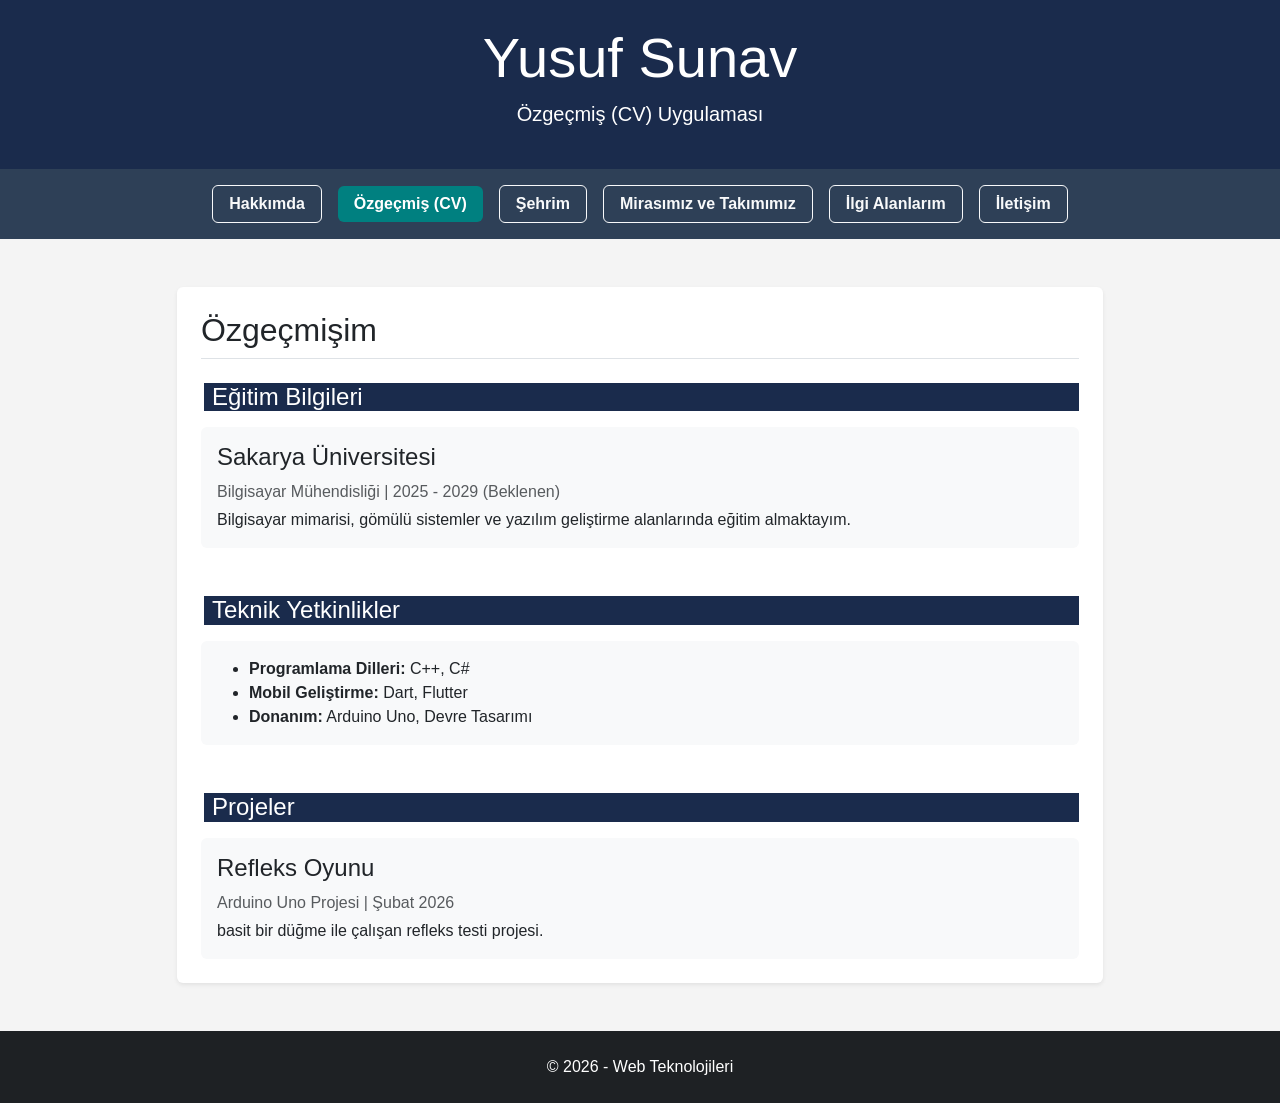
==== cv.html @ 3345e02d "proje6gun" ====
<!DOCTYPE html>
<html>
<meta charset="UTF-8">

<head>
    <title>Özgeçmiş</title>
    <!DOCTYPE html>
    <html lang="tr">

    <head>
        <meta charset="UTF-8">
        <meta name="viewport" content="width=device-width, initial-scale=1.0">
        <title>Özgeçmiş - Yusuf</title>

        <link href="https://cdn.jsdelivr.net/npm/bootstrap@5.3.3/dist/css/bootstrap.min.css" rel="stylesheet">

        <style>
            body {
                background-color: #f4f4f4;
                font-family: Arial, sans-serif;
            }

            header {
                background-color: #1A2B4C;
            }

            nav {
                background-color: #2E4057;
            }

            footer {
                background-color: #1E2124;
            }
        </style>
    </head>

<body class="d-flex flex-column min-vh-100">

    <header class="text-white text-center py-4">
        <div class="container">
            <h1 class="display-4">Yusuf Sunav</h1>
            <p class="lead">Özgeçmiş (CV) Uygulaması</p>
        </div>
    </header>

    <nav class="navbar navbar-expand-lg navbar-dark py-3">
        <div class="container justify-content-center gap-3">
            <a class="btn btn-outline-light fw-bold px-3" href="hakkimda.html">Hakkımda</a>
            <a class="btn fw-bold px-3 text-white" href="#" style="background-color: #008080; border: none;">Özgeçmiş
                (CV)</a>
            <a class="btn btn-outline-light fw-bold px-3" href="sehrim.html">Şehrim</a>
            <a class="btn btn-outline-light fw-bold px-3" href="mirasvetakim.html">Mirasımız ve Takımımız</a>
            <a class="btn btn-outline-light fw-bold px-3" href="ilgialanlarim.html">İlgi Alanlarım</a>
            <a class="btn btn-outline-light fw-bold px-3" href="iletisim.html">İletişim</a>
        </div>
    </nav>

    <div class="container my-5 flex-grow-1">
        <div class="row g-4 justify-content-center">
            <main class="col-lg-10 col-md-12">
                <div class="bg-white p-4 rounded shadow-sm h-100">
                    <h2 class="mb-4 border-bottom pb-2">Özgeçmişim</h2>

                    <section class="mb-5">
                        <header>
                            <h3 class="h4 text-white border-start border-3 ps-2"
                                style="border-color: #ffffff !important;">Eğitim Bilgileri</h3>
                        </header>
                        <article class="mt-3 p-3 bg-light rounded">
                            <h4>Sakarya Üniversitesi</h4>
                            <p class="text-muted mb-1">Bilgisayar Mühendisliği | 2025 - 2029 (Beklenen)</p>
                            <p class="mb-0">Bilgisayar mimarisi, gömülü sistemler ve yazılım geliştirme alanlarında
                                eğitim almaktayım.</p>
                        </article>
                    </section>

                    <section class="mb-5">
                        <header>
                            <h3 class="h4 text-white border-start border-3 ps-2"
                                style="border-color: #ffffff !important;">Teknik Yetkinlikler</h3>
                        </header>
                        <article class="mt-3 p-3 bg-light rounded">
                            <ul class="mb-0">
                                <li><strong>Programlama Dilleri:</strong> C++, C#</li>
                                <li><strong>Mobil Geliştirme:</strong> Dart, Flutter</li>
                                <li><strong>Donanım:</strong> Arduino Uno, Devre Tasarımı</li>
                            </ul>
                        </article>
                    </section>

                    <section>
                        <header>
                            <h3 class="h4 text-white border-start border-3 ps-2"
                                style="border-color: #ffffff !important;">Projeler</h3>
                        </header>
                        <article class="mt-3 p-3 bg-light rounded">
                            <h4>Refleks Oyunu</h4>
                            <p class="text-muted mb-1">Arduino Uno Projesi | Şubat 2026</p>
                            <p class="mb-0">basit bir düğme ile çalışan refleks testi projesi.</p>
                        </article>
                    </section>

                </div>
            </main>
        </div>
    </div>

    <footer class="text-white text-center py-4 mt-auto">
        <div class="container">
            <p class="mb-0">&copy; 2026 - Web Teknolojileri</p>
        </div>
    </footer>

</body>

</html>

</html>
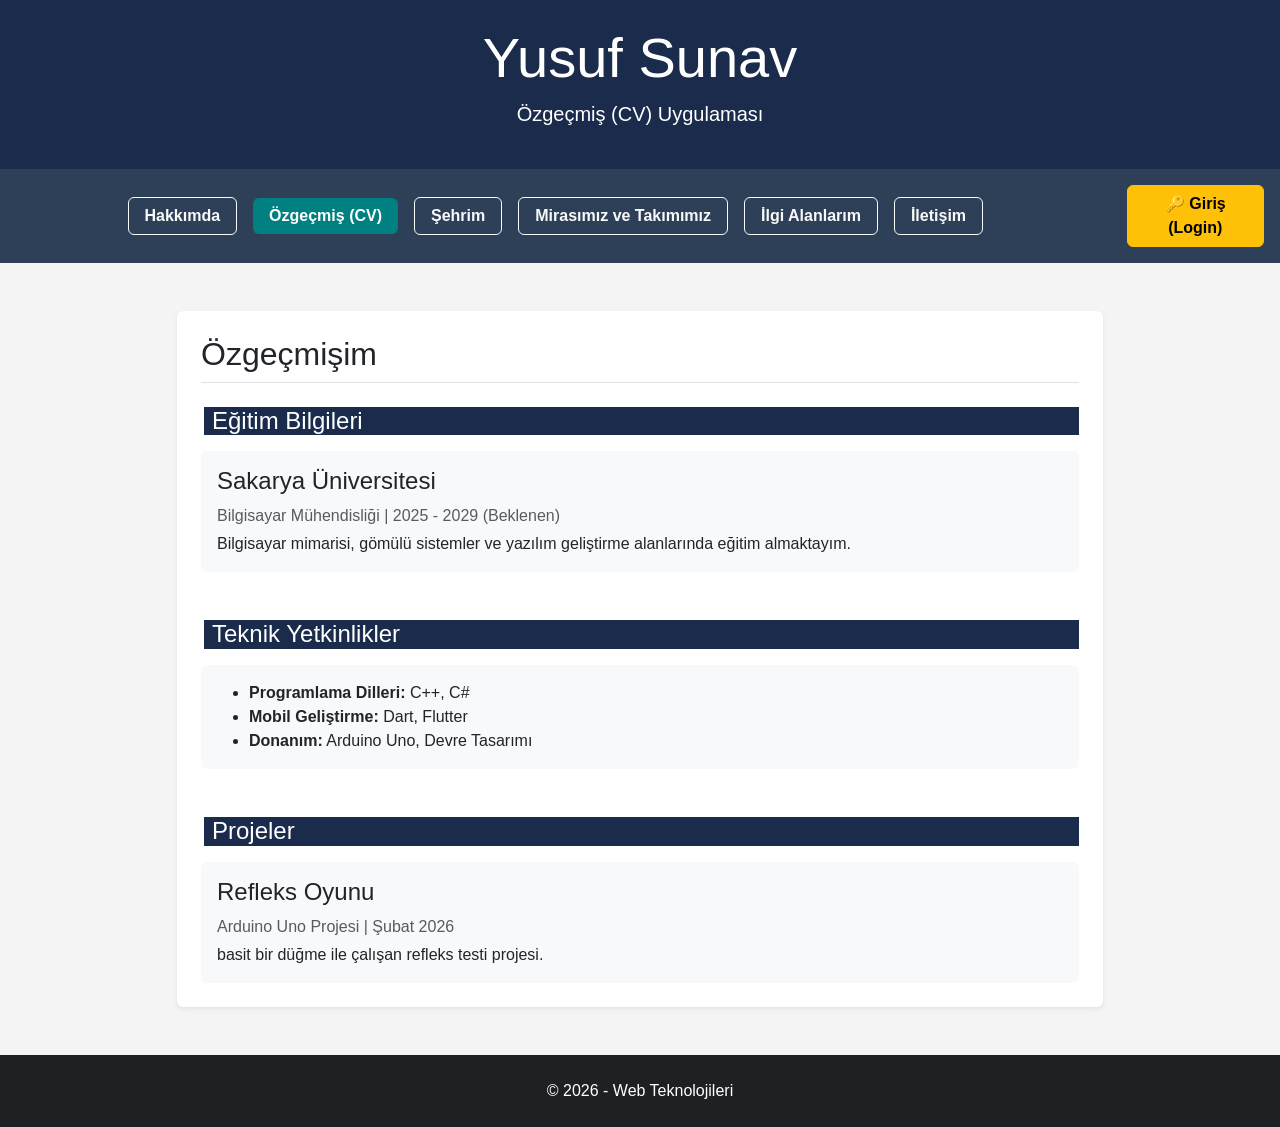
==== commit 82e542e4: "webproje7" ====
--- a/cv.html
+++ b/cv.html
@@ -53,6 +53,7 @@
             <a class="btn btn-outline-light fw-bold px-3" href="ilgialanlarim.html">İlgi Alanlarım</a>
             <a class="btn btn-outline-light fw-bold px-3" href="iletisim.html">İletişim</a>
         </div>
+        <a class="btn btn-warning fw-bold px-3 ms-3 me-3" href="login.html">🔑 Giriş (Login)</a>
     </nav>
 
     <div class="container my-5 flex-grow-1">
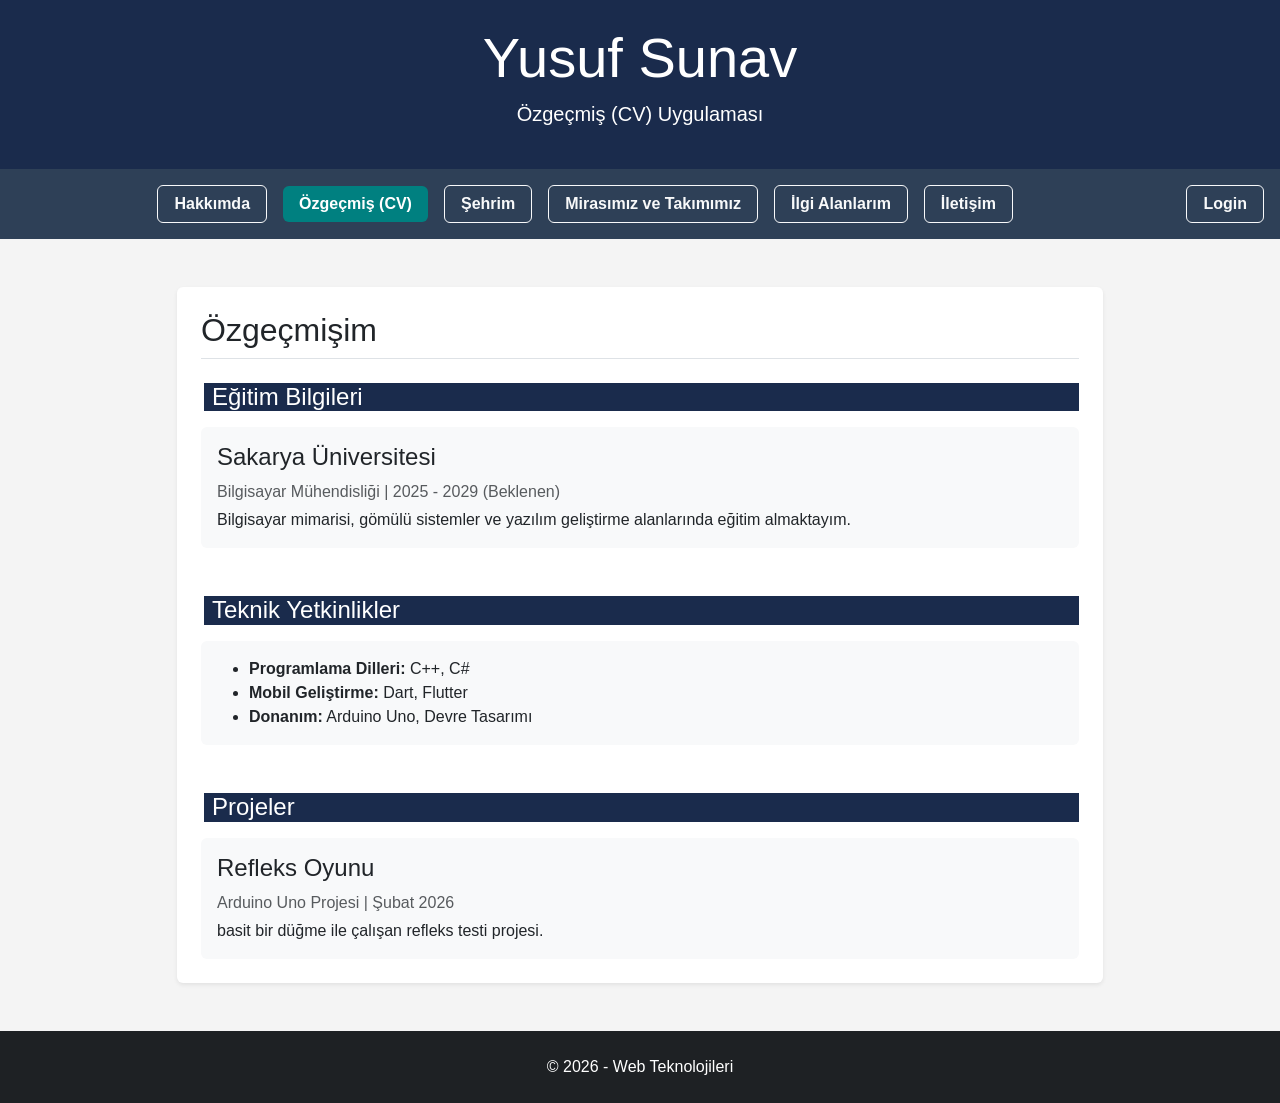
==== commit e0604400: "webproje7.1" ====
--- a/cv.html
+++ b/cv.html
@@ -53,7 +53,7 @@
             <a class="btn btn-outline-light fw-bold px-3" href="ilgialanlarim.html">İlgi Alanlarım</a>
             <a class="btn btn-outline-light fw-bold px-3" href="iletisim.html">İletişim</a>
         </div>
-        <a class="btn btn-warning fw-bold px-3 ms-3 me-3" href="login.html">🔑 Giriş (Login)</a>
+        <a class="btn btn-outline-light fw-bold px-3 ms-3 me-3" href="login.html">Login</a>
     </nav>
 
     <div class="container my-5 flex-grow-1">
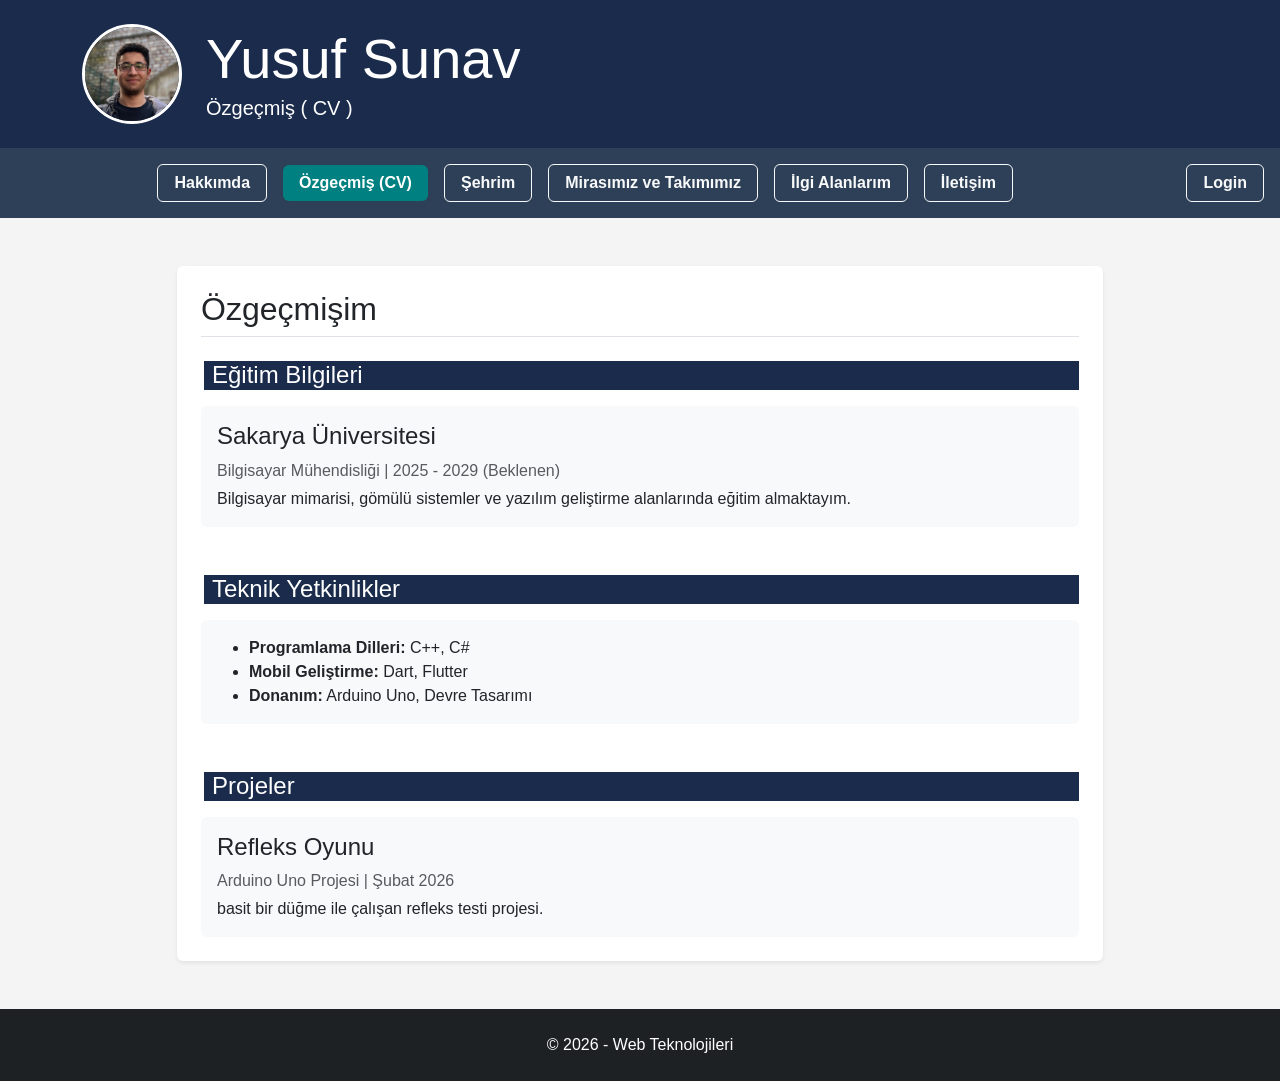
==== commit 8ca2b0c4: "proje9" ====
--- a/cv.html
+++ b/cv.html
@@ -36,13 +36,19 @@
 
 <body class="d-flex flex-column min-vh-100">
 
-    <header class="text-white text-center py-4">
-        <div class="container">
-            <h1 class="display-4">Yusuf Sunav</h1>
-            <p class="lead">Özgeçmiş (CV) Uygulaması</p>
+    <header class="text-white py-4" style="background-color: #1A2B4C;">
+        <div class="container d-flex align-items-center">
+            <div class="me-4">
+                <img src="assets/profil.jpeg" alt="Yusuf Sunav" class="rounded-circle border border-3 border-white"
+                    style="width: 100px; height: 100px; object-fit: cover;">
+            </div>
+
+            <div class="text-start">
+                <h1 class="display-4 mb-0">Yusuf Sunav</h1>
+                <p class="lead mb-0">Özgeçmiş ( CV )</p>
+            </div>
         </div>
     </header>
-
     <nav class="navbar navbar-expand-lg navbar-dark py-3">
         <div class="container justify-content-center gap-3">
             <a class="btn btn-outline-light fw-bold px-3" href="hakkimda.html">Hakkımda</a>
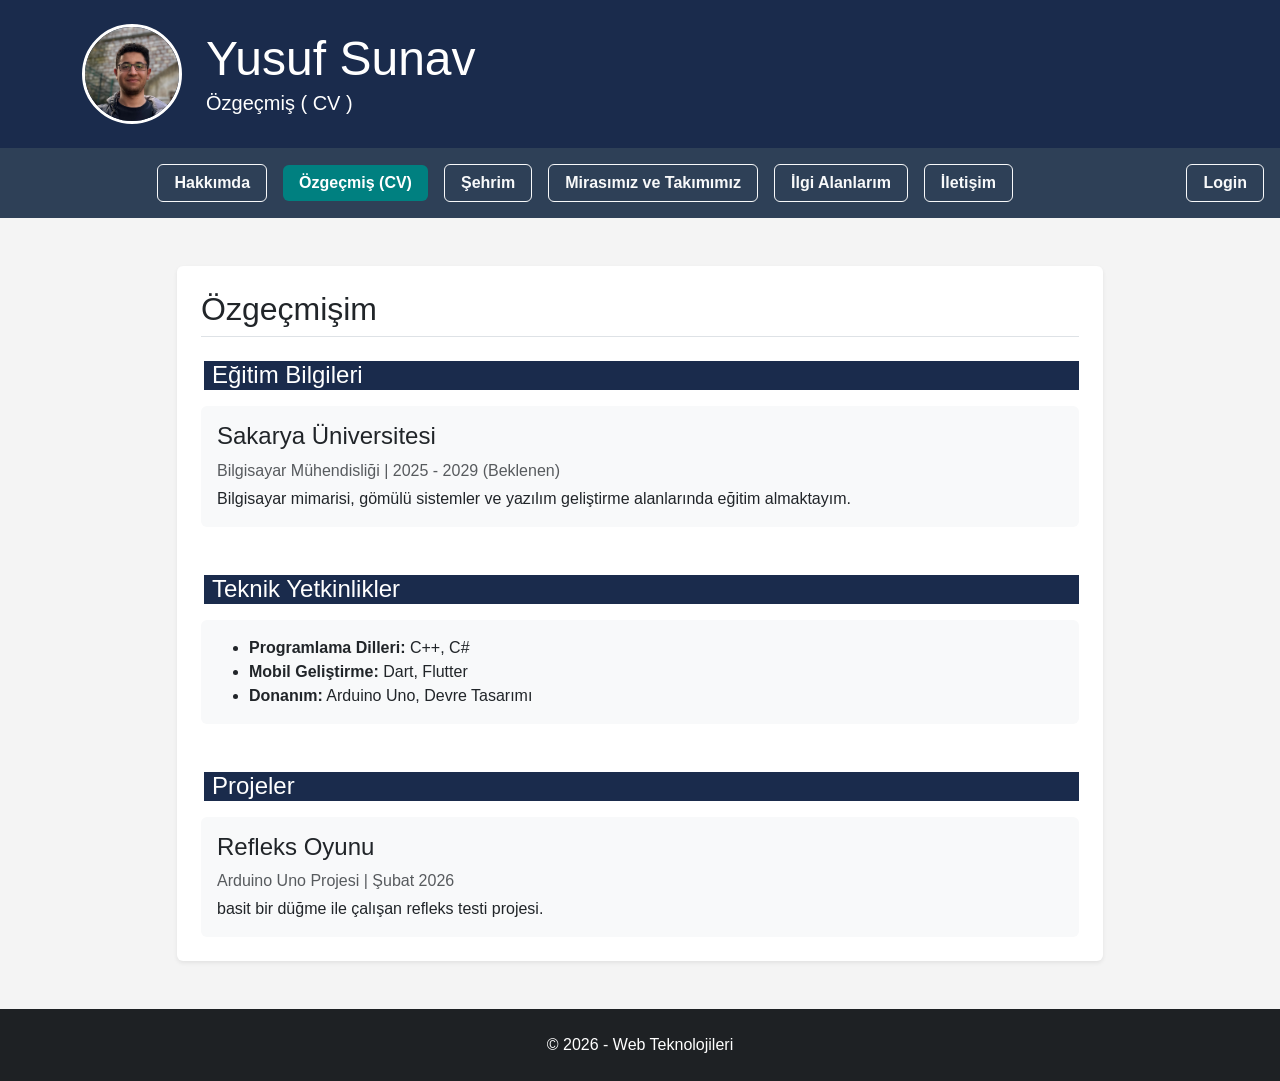
==== commit 4fa3d7b9: "proje9" ====
--- a/cv.html
+++ b/cv.html
@@ -44,7 +44,7 @@
             </div>
 
             <div class="text-start">
-                <h1 class="display-4 mb-0">Yusuf Sunav</h1>
+                <h1 class="display-5 mb-0">Yusuf Sunav</h1>
                 <p class="lead mb-0">Özgeçmiş ( CV )</p>
             </div>
         </div>
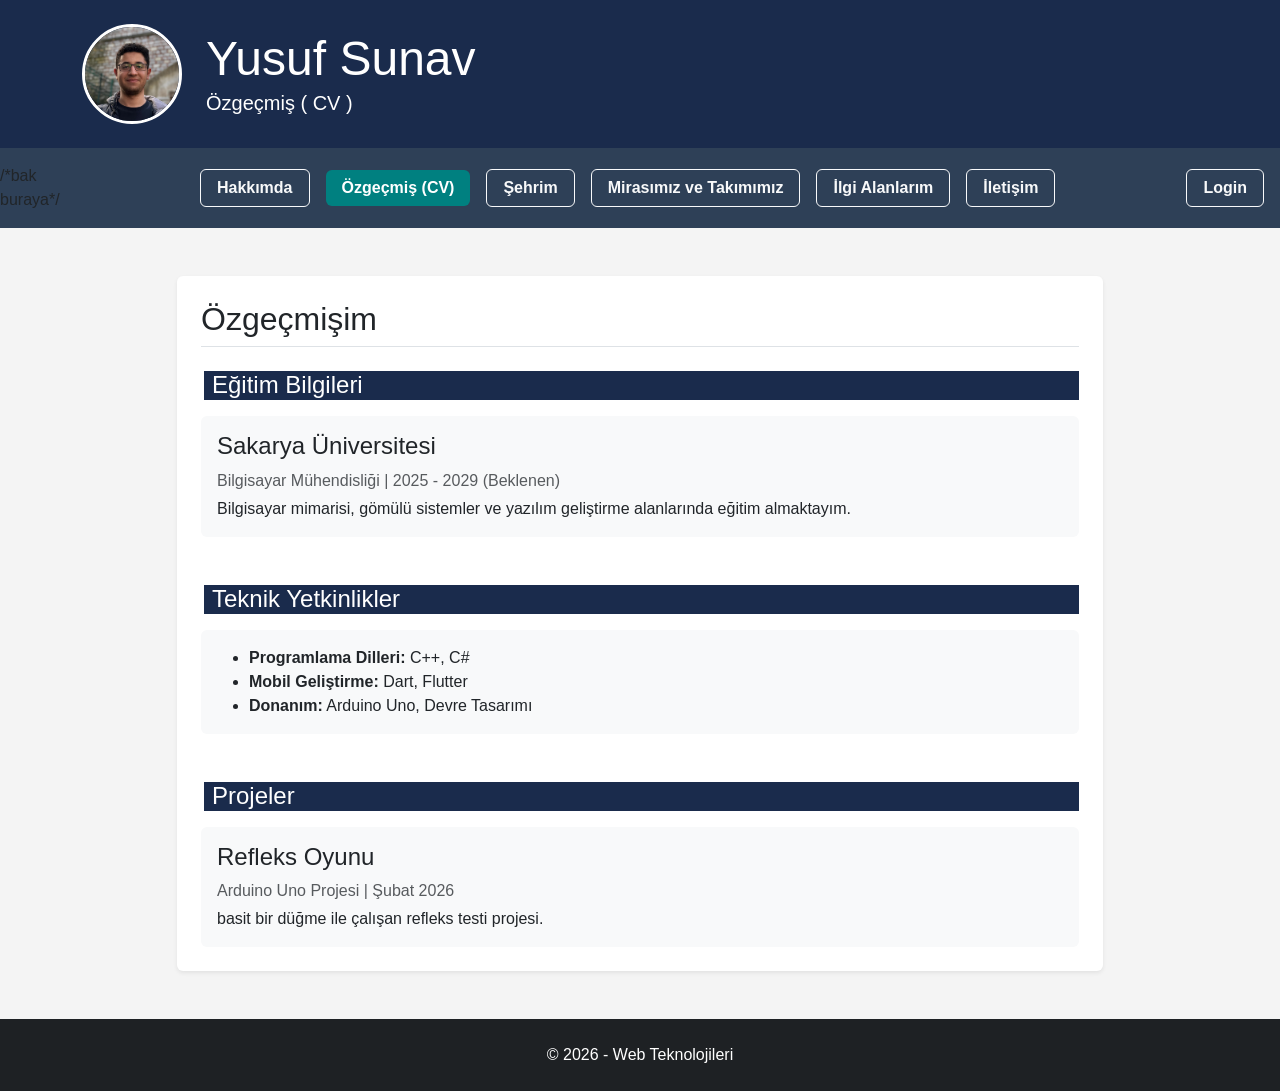
==== commit 008c156d: "proje11" ====
--- a/cv.html
+++ b/cv.html
@@ -49,7 +49,7 @@
             </div>
         </div>
     </header>
-    <nav class="navbar navbar-expand-lg navbar-dark py-3">
+    <nav class="navbar navbar-expand-lg navbar-dark py-3">/*bak buraya*/
         <div class="container justify-content-center gap-3">
             <a class="btn btn-outline-light fw-bold px-3" href="hakkimda.html">Hakkımda</a>
             <a class="btn fw-bold px-3 text-white" href="#" style="background-color: #008080; border: none;">Özgeçmiş
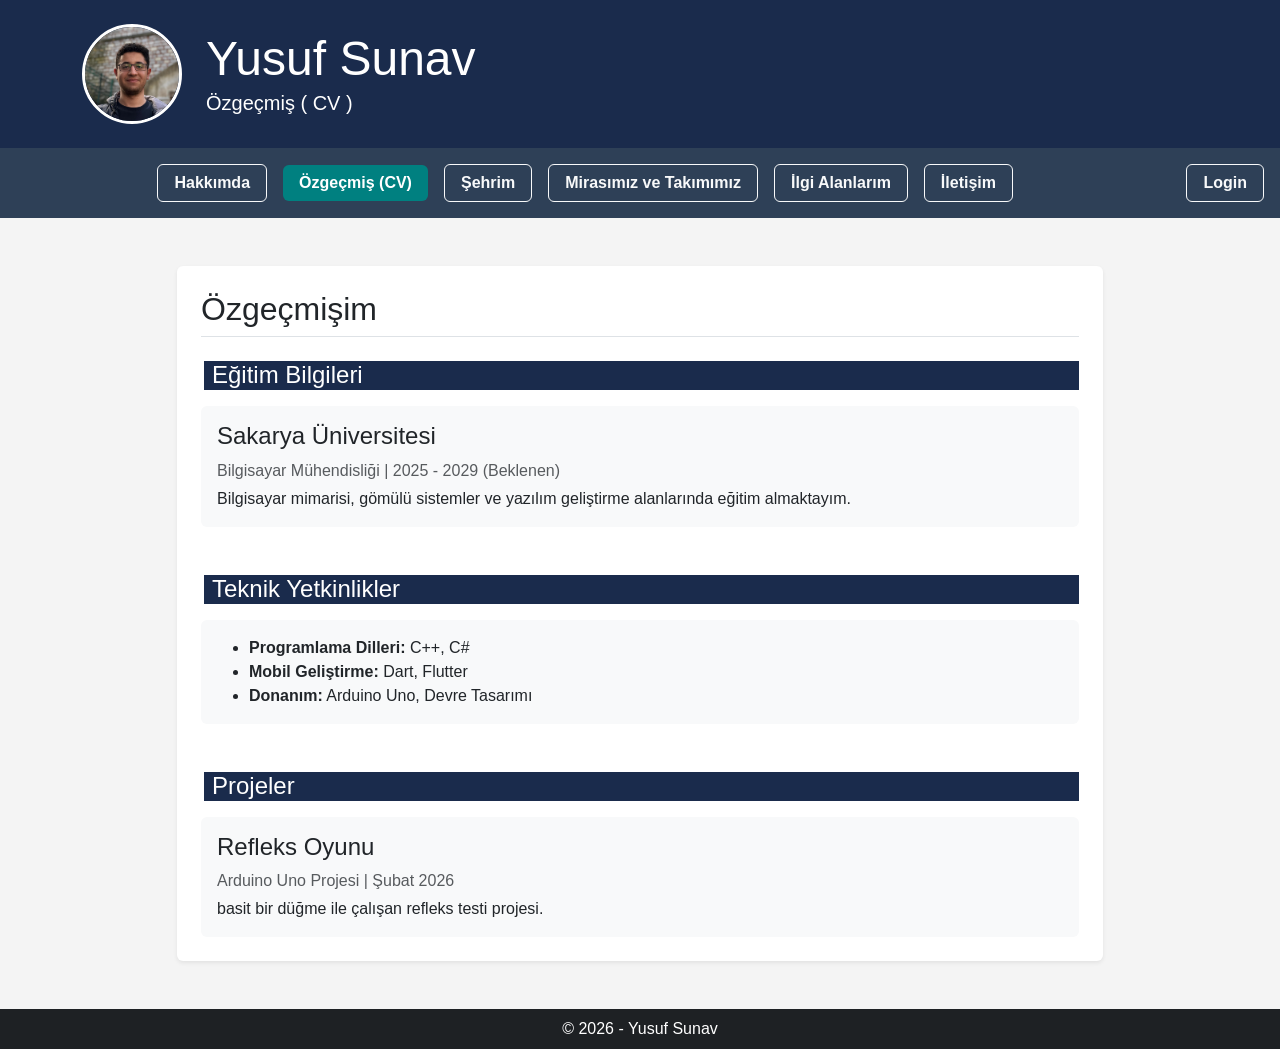
==== commit 515db538: "projesonayakın" ====
--- a/cv.html
+++ b/cv.html
@@ -14,24 +14,7 @@
 
         <link href="https://cdn.jsdelivr.net/npm/bootstrap@5.3.3/dist/css/bootstrap.min.css" rel="stylesheet">
 
-        <style>
-            body {
-                background-color: #f4f4f4;
-                font-family: Arial, sans-serif;
-            }
-
-            header {
-                background-color: #1A2B4C;
-            }
-
-            nav {
-                background-color: #2E4057;
-            }
-
-            footer {
-                background-color: #1E2124;
-            }
-        </style>
+        <link rel="stylesheet" href="css/style.css">
     </head>
 
 <body class="d-flex flex-column min-vh-100">
@@ -49,7 +32,7 @@
             </div>
         </div>
     </header>
-    <nav class="navbar navbar-expand-lg navbar-dark py-3">/*bak buraya*/
+    <nav class="navbar navbar-expand-lg navbar-dark py-3">
         <div class="container justify-content-center gap-3">
             <a class="btn btn-outline-light fw-bold px-3" href="hakkimda.html">Hakkımda</a>
             <a class="btn fw-bold px-3 text-white" href="#" style="background-color: #008080; border: none;">Özgeçmiş
@@ -112,11 +95,12 @@
         </div>
     </div>
 
-    <footer class="text-white text-center py-4 mt-auto">
+    <footer class="text-white text-center py-2 mt-auto" style="background-color: #1E2124;">
         <div class="container">
-            <p class="mb-0">&copy; 2026 - Web Teknolojileri</p>
+            <p class="mb-0">&copy; 2026 - Yusuf Sunav</p>
         </div>
     </footer>
+
 
 </body>
 
--- a/css/style.css
+++ b/css/style.css
@@ -0,0 +1,40 @@
+/* Ortak Renkler ve Fontlar */
+body {
+    background-color: #f4f4f4;
+    font-family: Arial, sans-serif;
+}
+
+header {
+    background-color: #1A2B4C;
+}
+
+nav {
+    background-color: #2E4057;
+}
+
+footer {
+    background-color: #1E2124;
+}
+
+/* Mirasımız Sayfası İçin Özel Görsel Stili */
+.section-img {
+    width: 100%;
+    height: 250px;
+    object-fit: cover;
+    border-radius: 8px;
+}
+
+/* İlgi Alanlarım Sayfası İçin Kitap Kartı Stili */
+.card-img-top {
+    height: 300px;
+    object-fit: contain;
+    background-color: #eee;
+}
+
+.kitap-kard {
+    transition: transform 0.2s;
+}
+
+.kitap-kard:hover {
+    transform: scale(1.03);
+}
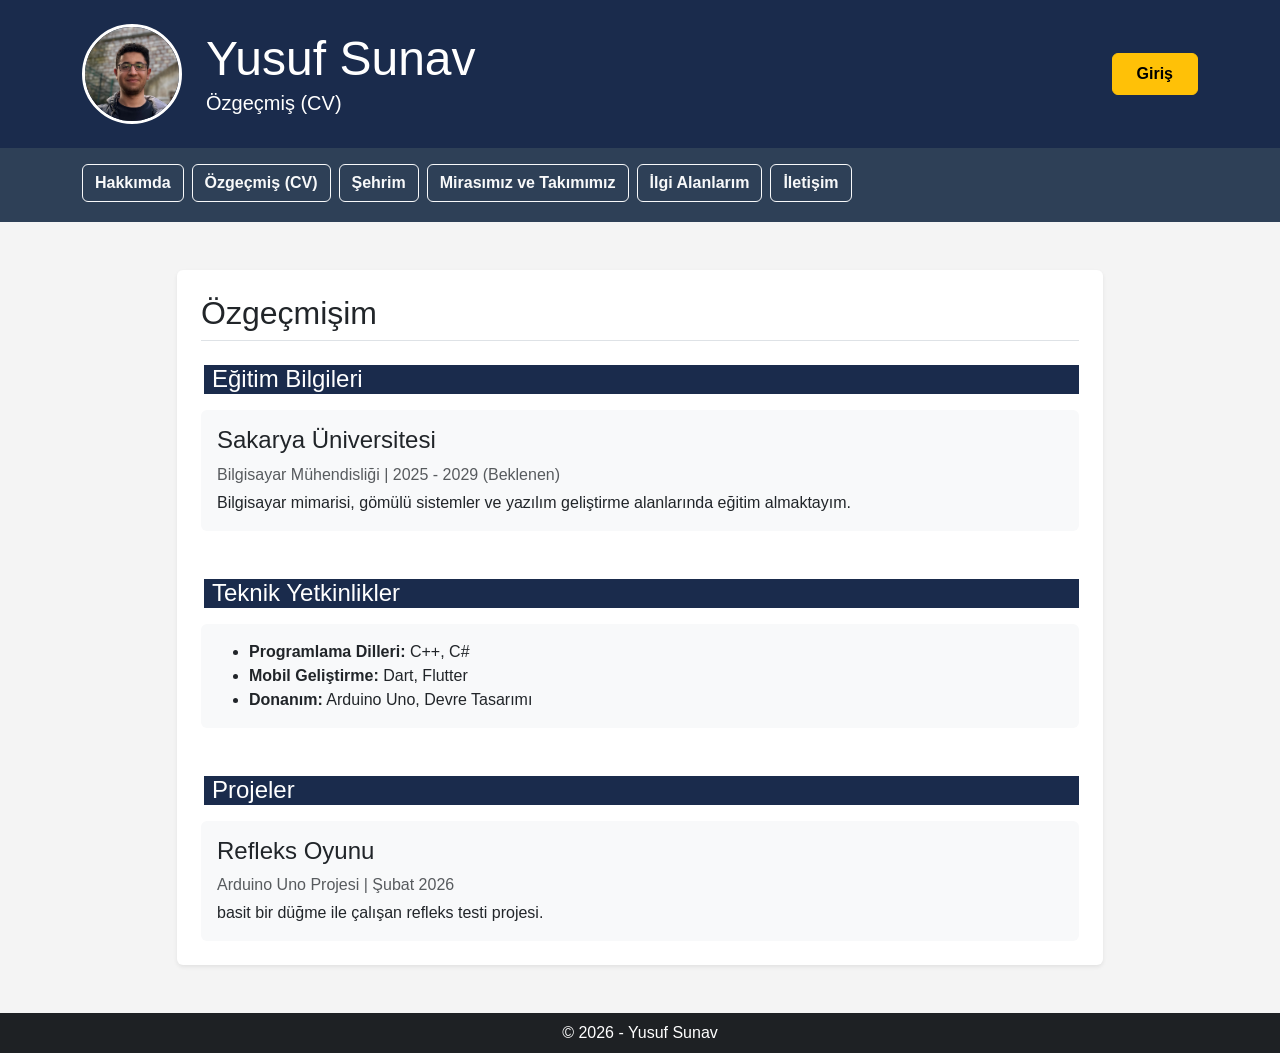
==== commit 963920b4: "projeson" ====
--- a/cv.html
+++ b/cv.html
@@ -20,29 +20,33 @@
 <body class="d-flex flex-column min-vh-100">
 
     <header class="text-white py-4" style="background-color: #1A2B4C;">
-        <div class="container d-flex align-items-center">
-            <div class="me-4">
-                <img src="assets/profil.jpeg" alt="Yusuf Sunav" class="rounded-circle border border-3 border-white"
-                    style="width: 100px; height: 100px; object-fit: cover;">
+        <div class="container d-flex align-items-center justify-content-between">
+            <div class="d-flex align-items-center">
+                <div class="me-4">
+                    <img src="assets/profil.jpeg" alt="Yusuf Sunav" class="rounded-circle border border-3 border-white"
+                        style="width: 100px; height: 100px; object-fit: cover;">
+                </div>
+                <div class="text-start">
+                    <h1 class="display-5 mb-0">Yusuf Sunav</h1>
+                    <p class="lead mb-0">Özgeçmiş (CV)</p>
+                </div>
             </div>
-
-            <div class="text-start">
-                <h1 class="display-5 mb-0">Yusuf Sunav</h1>
-                <p class="lead mb-0">Özgeçmiş ( CV )</p>
+            <div>
+                <a class="btn btn-warning fw-bold px-4 py-2" href="login.html">Giriş</a>
             </div>
         </div>
     </header>
-    <nav class="navbar navbar-expand-lg navbar-dark py-3">
-        <div class="container justify-content-center gap-3">
-            <a class="btn btn-outline-light fw-bold px-3" href="hakkimda.html">Hakkımda</a>
-            <a class="btn fw-bold px-3 text-white" href="#" style="background-color: #008080; border: none;">Özgeçmiş
-                (CV)</a>
-            <a class="btn btn-outline-light fw-bold px-3" href="sehrim.html">Şehrim</a>
-            <a class="btn btn-outline-light fw-bold px-3" href="mirasvetakim.html">Mirasımız ve Takımımız</a>
-            <a class="btn btn-outline-light fw-bold px-3" href="ilgialanlarim.html">İlgi Alanlarım</a>
-            <a class="btn btn-outline-light fw-bold px-3" href="iletisim.html">İletişim</a>
+    <nav class="navbar navbar-dark py-3" style="background-color: #2E4057;">
+        <div class="container">
+            <div class="d-flex overflow-auto flex-nowrap gap-2 pb-1 custom-scroll w-100">
+                <a class="btn btn-outline-light fw-bold text-nowrap" href="index.html">Hakkımda</a>
+                <a class="btn btn-outline-light fw-bold text-nowrap" href="cv.html">Özgeçmiş (CV)</a>
+                <a class="btn btn-outline-light fw-bold text-nowrap" href="sehrim.html">Şehrim</a>
+                <a class="btn btn-outline-light fw-bold text-nowrap" href="mirasvetakim.html">Mirasımız ve Takımımız</a>
+                <a class="btn btn-outline-light fw-bold text-nowrap" href="ilgialanlarim.html">İlgi Alanlarım</a>
+                <a class="btn btn-outline-light fw-bold text-nowrap" href="iletisim.html">İletişim</a>
+            </div>
         </div>
-        <a class="btn btn-outline-light fw-bold px-3 ms-3 me-3" href="login.html">Login</a>
     </nav>
 
     <div class="container my-5 flex-grow-1">
--- a/css/style.css
+++ b/css/style.css
@@ -37,4 +37,25 @@
 
 .kitap-kard:hover {
     transform: scale(1.03);
+}
+
+/* Menü elemanlarının alt satıra geçmesini engeller */
+.flex-nowrap {
+    display: flex;
+    white-space: nowrap;
+    -webkit-overflow-scrolling: touch;
+}
+
+/* Kaydırma çubuğunu gizler */
+.custom-scroll::-webkit-scrollbar {
+    display: none;
+}
+
+.custom-scroll {
+    scrollbar-width: none;
+}
+
+/* Buton yazılarını tek satırda tutar */
+.text-nowrap {
+    white-space: nowrap !important;
 }
